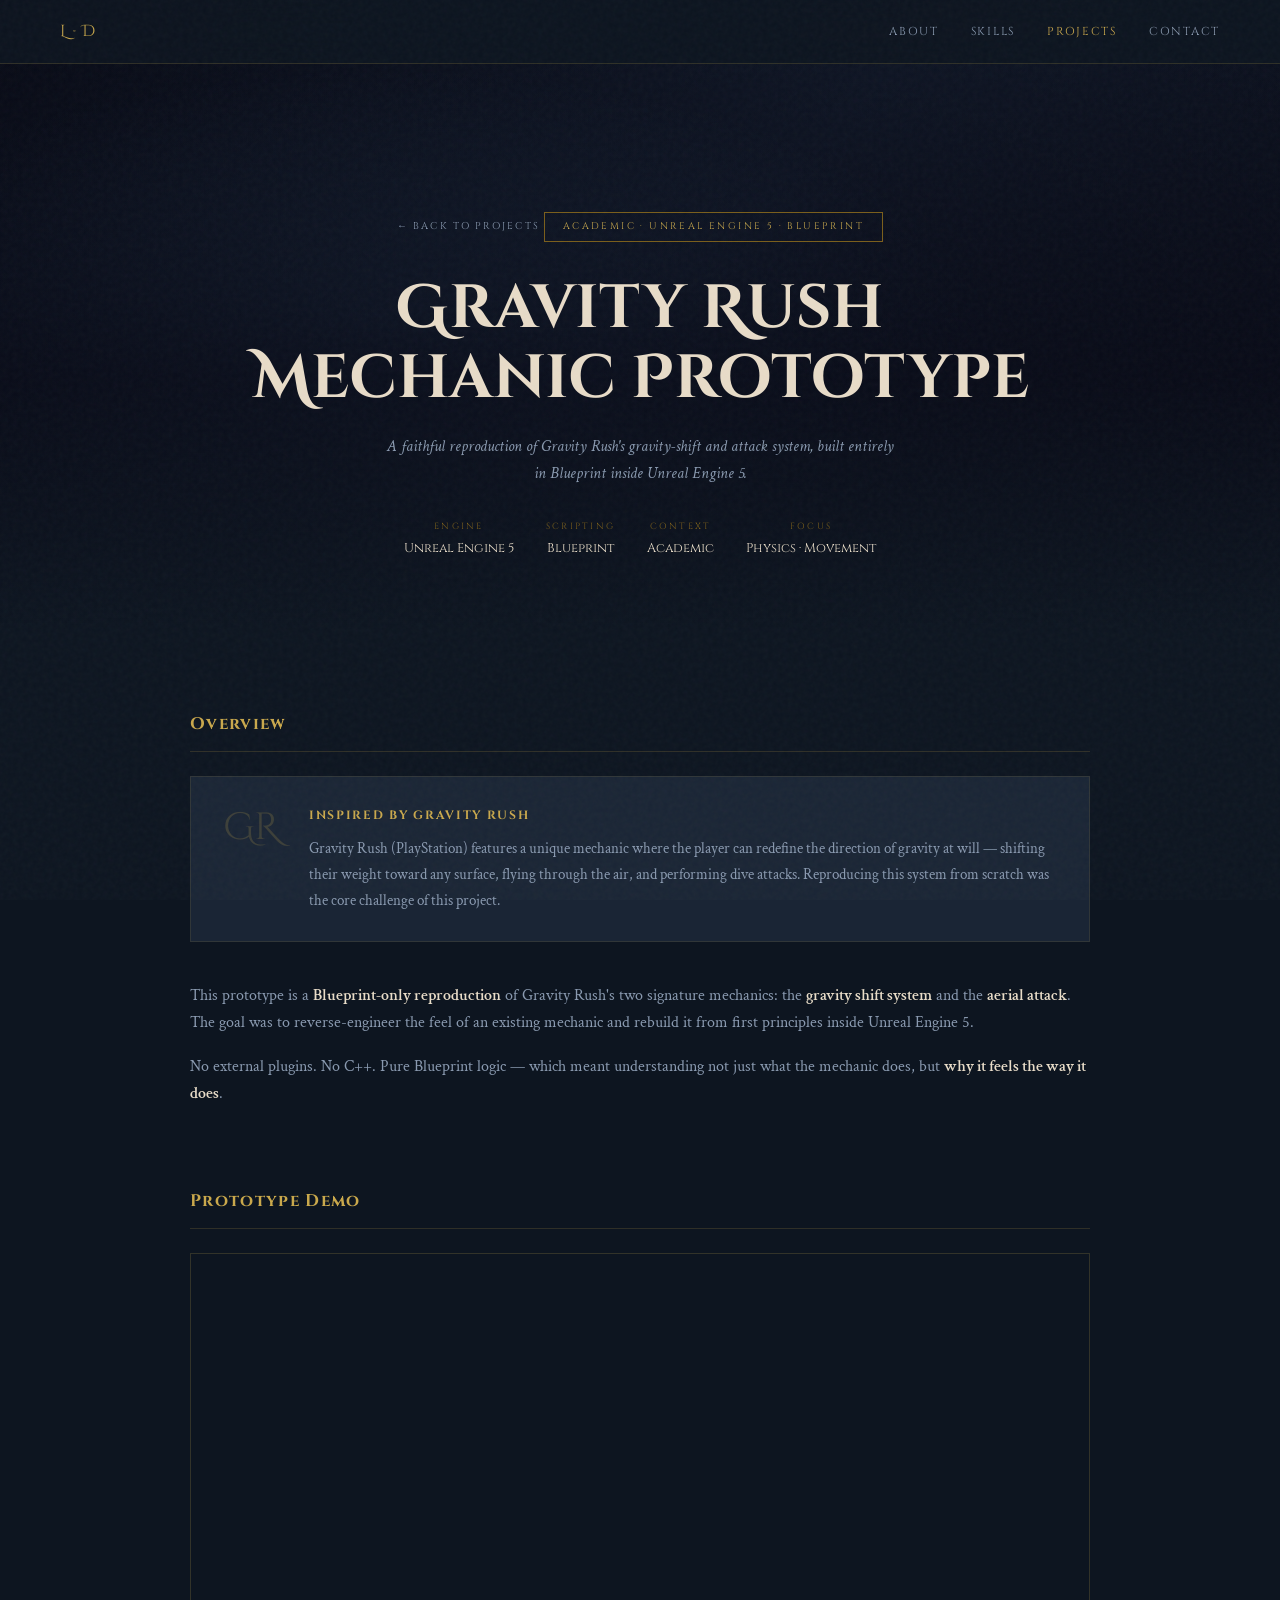
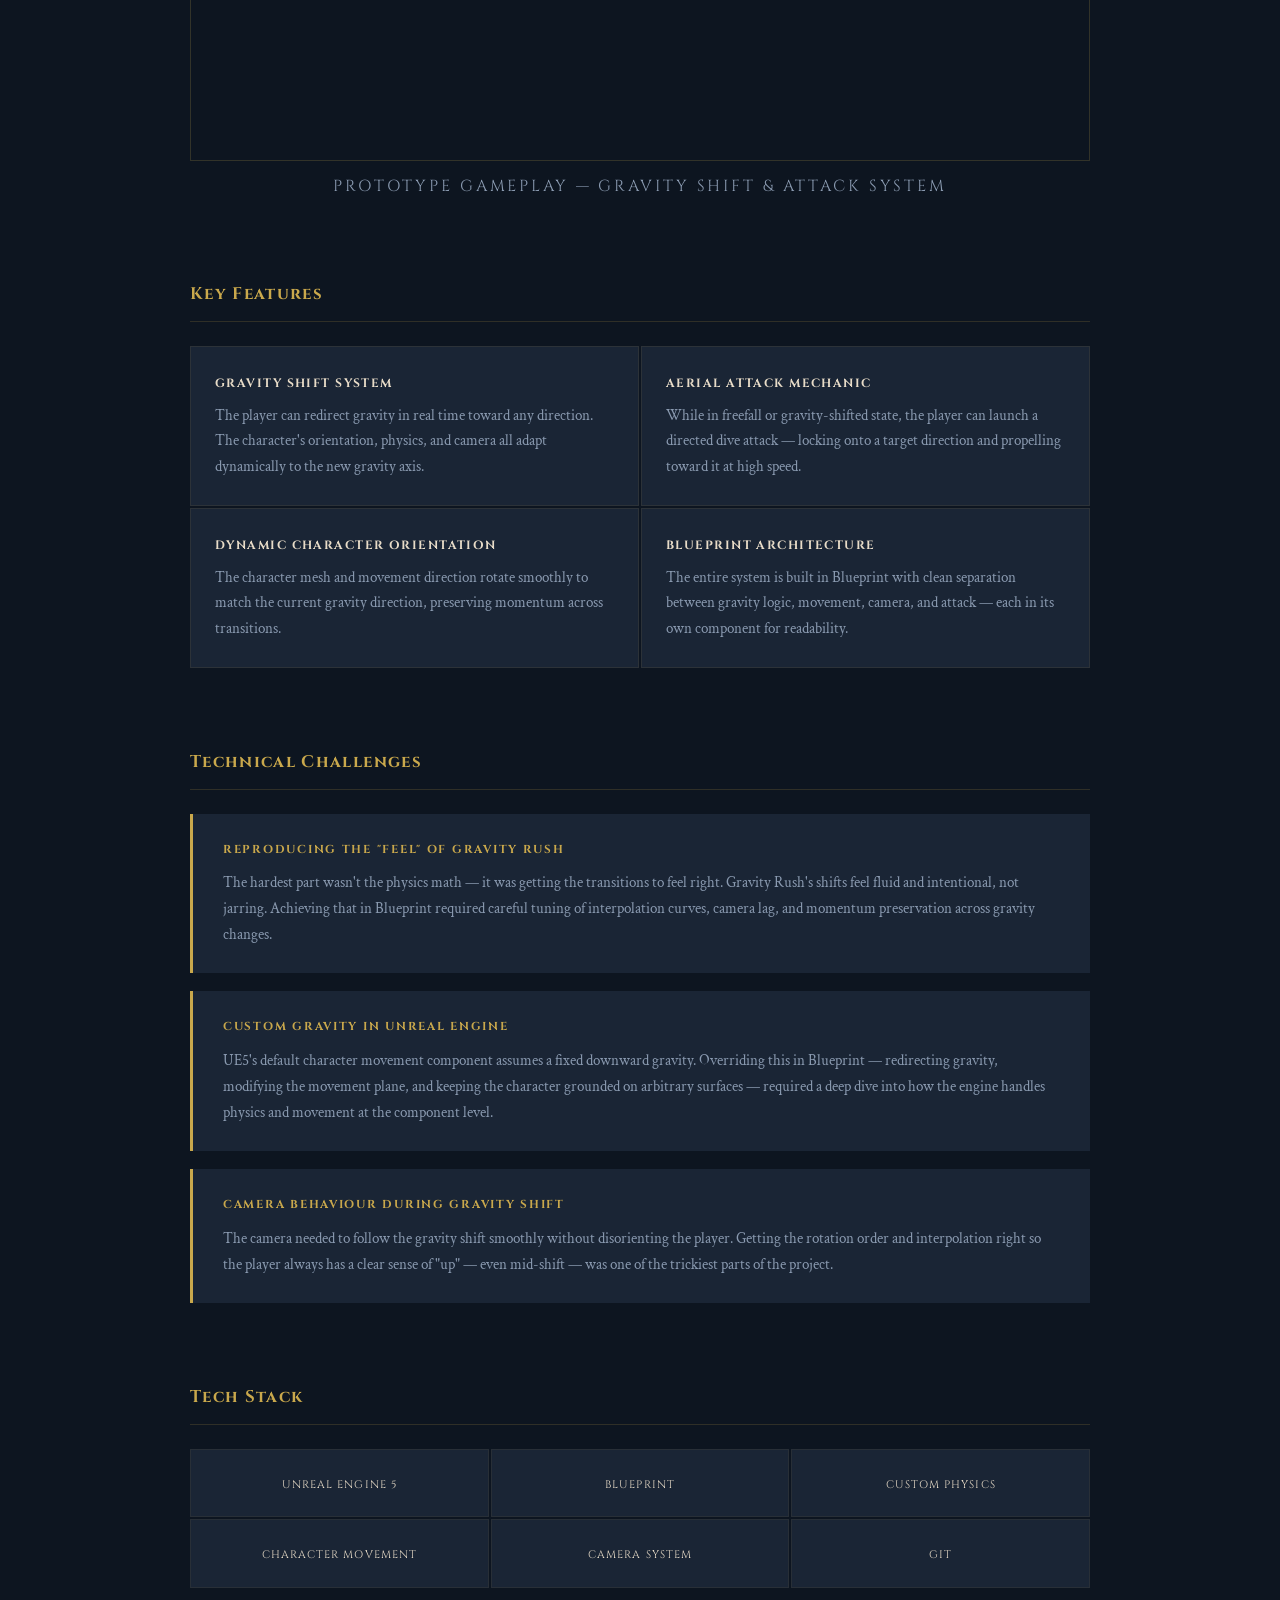
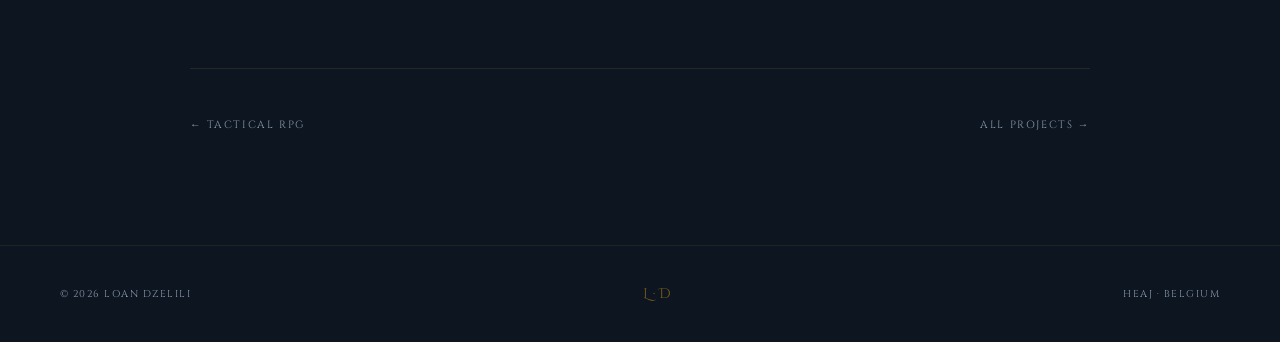
==== gravity-prototype.html @ a7d8d549 "Add files via upload" ====
<!DOCTYPE html>
<html lang="en">
<head>
    <meta charset="UTF-8">
    <meta name="viewport" content="width=device-width, initial-scale=1.0">
    <title>Gravity Prototype | Loan Dzelili</title>
    <link href="https://fonts.googleapis.com/css2?family=Cinzel+Decorative:wght@400;700&family=Cinzel:wght@400;600;700&family=Crimson+Text:ital,wght@0,400;0,600;1,400&display=swap" rel="stylesheet">
    <link rel="stylesheet" href="style.css">
    <style>
        .proj-hero {
            height: 70vh; position: relative;
            display: flex; align-items: flex-end; justify-content: center;
            padding-bottom: 70px; overflow: hidden;
        }
        .proj-hero-bg {
            position: absolute; inset: 0;
            background:
                linear-gradient(180deg, rgba(8,10,20,0.15) 0%, rgba(8,10,22,0.8) 60%, var(--twilight-deep) 100%),
                radial-gradient(ellipse 70% 60% at 30% 50%, rgba(74,127,168,0.18) 0%, transparent 65%),
                linear-gradient(135deg, #080b16 0%, #101828 50%, #080b16 100%);
        }
        .proj-hero-content { position: relative; z-index: 2; text-align: center; max-width: 860px; padding: 0 24px; }
        .back-link { display: inline-flex; align-items: center; gap: 10px; font-family: 'Cinzel', serif; font-size: 0.62rem; letter-spacing: 0.2em; text-transform: uppercase; color: var(--text-muted); text-decoration: none; margin-bottom: 40px; transition: color 0.3s; }
        .back-link:hover { color: var(--gold); }
        .proj-tag { display: inline-block; font-family: 'Cinzel', serif; font-size: 0.6rem; letter-spacing: 0.25em; text-transform: uppercase; color: var(--gold); border: 1px solid var(--gold-dark); padding: 6px 18px; margin-bottom: 24px; }
        .proj-hero-title { font-family: 'Cinzel Decorative', serif; font-size: clamp(1.8rem, 5vw, 3.8rem); color: var(--text-main); margin-bottom: 18px; line-height: 1.15; }
        .proj-hero-sub { font-size: 1rem; color: var(--text-muted); font-style: italic; max-width: 520px; margin: 0 auto; }
        .proj-meta { display: flex; gap: 32px; justify-content: center; flex-wrap: wrap; margin-top: 32px; }
        .proj-meta-item { text-align: center; }
        .proj-meta-label { font-family: 'Cinzel', serif; font-size: 0.56rem; letter-spacing: 0.25em; text-transform: uppercase; color: var(--gold-dark); display: block; }
        .proj-meta-value { font-family: 'Cinzel', serif; font-size: 0.8rem; color: var(--text-main); display: block; margin-top: 4px; }

        .proj-content { max-width: 900px; margin: 0 auto; }
        .proj-section { margin-bottom: 80px; }
        .proj-section h2 { font-family: 'Cinzel', serif; font-size: 1.05rem; color: var(--gold); margin-bottom: 24px; letter-spacing: 0.08em; padding-bottom: 12px; border-bottom: 1px solid rgba(201,168,76,0.18); }
        .proj-section p { color: var(--text-muted); margin-bottom: 16px; font-size: 1rem; }
        .proj-section p strong { color: var(--text-main); font-weight: 600; }

        /* INSPIRATION BLOCK */
        .inspiration-block {
            display: flex; gap: 28px; align-items: flex-start;
            background: var(--twilight-card); border: 1px solid rgba(201,168,76,0.12);
            padding: 28px 30px; margin-bottom: 40px;
        }
        .inspiration-icon {
            font-family: 'Cinzel Decorative', serif; font-size: 2.4rem;
            color: rgba(201,168,76,0.2); min-width: 60px; line-height: 1;
            text-align: center; padding-top: 4px;
        }
        .inspiration-text h3 { font-family: 'Cinzel', serif; font-size: 0.75rem; letter-spacing: 0.14em; text-transform: uppercase; color: var(--gold); margin-bottom: 10px; }
        .inspiration-text p { color: var(--text-muted); font-size: 0.96rem; margin: 0; }

        /* VIDEO */
        .video-wrap { position: relative; padding-bottom: 56.25%; height: 0; border: 1px solid rgba(201,168,76,0.2); overflow: hidden; margin-bottom: 12px; }
        .video-wrap iframe { position: absolute; top: 0; left: 0; width: 100%; height: 100%; border: none; }
        .video-caption { font-family: 'Cinzel', serif; font-size: 0.6rem; letter-spacing: 0.18em; text-transform: uppercase; color: var(--gold-dark); text-align: center; margin-bottom: 48px; }

        .feature-grid { display: grid; grid-template-columns: repeat(2, 1fr); gap: 2px; }
        .feature-card { background: var(--twilight-card); padding: 26px 24px; border: 1px solid rgba(201,168,76,0.1); }
        .feature-card h3 { font-family: 'Cinzel', serif; font-size: 0.75rem; letter-spacing: 0.12em; text-transform: uppercase; color: var(--text-main); margin-bottom: 10px; }
        .feature-card p { color: var(--text-muted); font-size: 0.93rem; margin: 0; }

        .challenge-block { background: var(--twilight-card); border-left: 3px solid var(--gold); padding: 26px 30px; margin-bottom: 18px; }
        .challenge-block h3 { font-family: 'Cinzel', serif; font-size: 0.72rem; letter-spacing: 0.15em; text-transform: uppercase; color: var(--gold); margin-bottom: 10px; }
        .challenge-block p { color: var(--text-muted); font-size: 0.96rem; margin: 0; }

        .tech-grid { display: grid; grid-template-columns: repeat(3, 1fr); gap: 2px; }
        .tech-item { background: var(--twilight-card); padding: 18px 20px; border: 1px solid rgba(201,168,76,0.08); text-align: center; }
        .tech-item span { font-family: 'Cinzel', serif; font-size: 0.68rem; letter-spacing: 0.1em; text-transform: uppercase; color: var(--text-main); }

        .proj-nav { display: flex; justify-content: space-between; align-items: center; border-top: 1px solid rgba(201,168,76,0.12); padding-top: 48px; margin-top: 60px; }
        .proj-nav a { font-family: 'Cinzel', serif; font-size: 0.66rem; letter-spacing: 0.15em; text-transform: uppercase; color: var(--text-muted); text-decoration: none; transition: color 0.3s; }
        .proj-nav a:hover { color: var(--gold); }

        @media(max-width:900px){
            .inspiration-block { flex-direction: column; }
            .feature-grid { grid-template-columns: 1fr; }
            .tech-grid { grid-template-columns: repeat(2,1fr); }
        }
    </style>
</head>
<body>

<header>
    <a href="index.html" class="logo">L · D</a>
    <nav>
        <a href="index.html#about">About</a>
        <a href="index.html#skills">Skills</a>
        <a href="index.html#projects" class="active">Projects</a>
        <a href="index.html#contact">Contact</a>
    </nav>
</header>

<div class="proj-hero">
    <div class="proj-hero-bg"></div>
    <div class="proj-hero-content">
        <a href="index.html#projects" class="back-link">← Back to Projects</a>
        <div class="proj-tag">Academic · Unreal Engine 5 · Blueprint</div>
        <h1 class="proj-hero-title">Gravity Rush<br>Mechanic Prototype</h1>
        <p class="proj-hero-sub">A faithful reproduction of Gravity Rush's gravity-shift and attack system, built entirely in Blueprint inside Unreal Engine 5.</p>
        <div class="proj-meta">
            <div class="proj-meta-item"><span class="proj-meta-label">Engine</span><span class="proj-meta-value">Unreal Engine 5</span></div>
            <div class="proj-meta-item"><span class="proj-meta-label">Scripting</span><span class="proj-meta-value">Blueprint</span></div>
            <div class="proj-meta-item"><span class="proj-meta-label">Context</span><span class="proj-meta-value">Academic</span></div>
            <div class="proj-meta-item"><span class="proj-meta-label">Focus</span><span class="proj-meta-value">Physics · Movement</span></div>
        </div>
    </div>
</div>

<div class="inner" style="padding-top:80px">
    <div class="proj-content">

        <div class="proj-section">
            <h2>Overview</h2>

            <div class="inspiration-block">
                <div class="inspiration-icon">GR</div>
                <div class="inspiration-text">
                    <h3>Inspired by Gravity Rush</h3>
                    <p>Gravity Rush (PlayStation) features a unique mechanic where the player can redefine the direction of gravity at will — shifting their weight toward any surface, flying through the air, and performing dive attacks. Reproducing this system from scratch was the core challenge of this project.</p>
                </div>
            </div>

            <p>This prototype is a <strong>Blueprint-only reproduction</strong> of Gravity Rush's two signature mechanics: the <strong>gravity shift system</strong> and the <strong>aerial attack</strong>. The goal was to reverse-engineer the feel of an existing mechanic and rebuild it from first principles inside Unreal Engine 5.</p>
            <p>No external plugins. No C++. Pure Blueprint logic — which meant understanding not just what the mechanic does, but <strong>why it feels the way it does</strong>.</p>
        </div>

        <!-- VIDEO -->
        <div class="proj-section">
            <h2>Prototype Demo</h2>
            <div class="video-wrap">
                <iframe src="https://www.youtube.com/embed/hjItHSWSMUs" allowfullscreen loading="lazy"></iframe>
            </div>
            <p class="video-caption">Prototype gameplay — gravity shift & attack system</p>
        </div>

        <div class="proj-section">
            <h2>Key Features</h2>
            <div class="feature-grid">
                <div class="feature-card">
                    <h3>Gravity Shift System</h3>
                    <p>The player can redirect gravity in real time toward any direction. The character's orientation, physics, and camera all adapt dynamically to the new gravity axis.</p>
                </div>
                <div class="feature-card">
                    <h3>Aerial Attack Mechanic</h3>
                    <p>While in freefall or gravity-shifted state, the player can launch a directed dive attack — locking onto a target direction and propelling toward it at high speed.</p>
                </div>
                <div class="feature-card">
                    <h3>Dynamic Character Orientation</h3>
                    <p>The character mesh and movement direction rotate smoothly to match the current gravity direction, preserving momentum across transitions.</p>
                </div>
                <div class="feature-card">
                    <h3>Blueprint Architecture</h3>
                    <p>The entire system is built in Blueprint with clean separation between gravity logic, movement, camera, and attack — each in its own component for readability.</p>
                </div>
            </div>
        </div>

        <div class="proj-section">
            <h2>Technical Challenges</h2>
            <div class="challenge-block">
                <h3>Reproducing the "Feel" of Gravity Rush</h3>
                <p>The hardest part wasn't the physics math — it was getting the transitions to feel right. Gravity Rush's shifts feel fluid and intentional, not jarring. Achieving that in Blueprint required careful tuning of interpolation curves, camera lag, and momentum preservation across gravity changes.</p>
            </div>
            <div class="challenge-block">
                <h3>Custom Gravity in Unreal Engine</h3>
                <p>UE5's default character movement component assumes a fixed downward gravity. Overriding this in Blueprint — redirecting gravity, modifying the movement plane, and keeping the character grounded on arbitrary surfaces — required a deep dive into how the engine handles physics and movement at the component level.</p>
            </div>
            <div class="challenge-block">
                <h3>Camera Behaviour During Gravity Shift</h3>
                <p>The camera needed to follow the gravity shift smoothly without disorienting the player. Getting the rotation order and interpolation right so the player always has a clear sense of "up" — even mid-shift — was one of the trickiest parts of the project.</p>
            </div>
        </div>

        <div class="proj-section">
            <h2>Tech Stack</h2>
            <div class="tech-grid">
                <div class="tech-item"><span>Unreal Engine 5</span></div>
                <div class="tech-item"><span>Blueprint</span></div>
                <div class="tech-item"><span>Custom Physics</span></div>
                <div class="tech-item"><span>Character Movement</span></div>
                <div class="tech-item"><span>Camera System</span></div>
                <div class="tech-item"><span>Git</span></div>
            </div>
        </div>

        <div class="proj-nav">
            <a href="tactical-rpg.html">← Tactical RPG</a>
            <a href="index.html#projects">All Projects →</a>
        </div>

    </div>
</div>

<footer>
    <p>© 2026 Loan Dzelili</p>
    <span class="footer-logo">L · D</span>
    <p>HEAJ · Belgium</p>
</footer>
</body>
</html>
---- style.css ----
*, *::before, *::after { margin: 0; padding: 0; box-sizing: border-box; }
:root {
    --gold: #c9a84c;
    --gold-light: #e8d08a;
    --gold-dark: #7a5e1a;
    --twilight-deep: #0d1520;
    --twilight-mid: #162030;
    --twilight-surface: #1c2a3a;
    --twilight-card: #1a2535;
    --text-main: #e8dcc8;
    --text-muted: #8a9ab0;
    --accent-blue: #4a7fa8;
}
html { scroll-behavior: smooth; }
body {
    font-family: 'Crimson Text', Georgia, serif;
    background: var(--twilight-deep);
    color: var(--text-main);
    font-size: 18px;
    line-height: 1.7;
    overflow-x: hidden;
}
body::before {
    content: '';
    position: fixed;
    inset: 0;
    background-image: url("data:image/svg+xml,%3Csvg viewBox='0 0 200 200' xmlns='http://www.w3.org/2000/svg'%3E%3Cfilter id='n'%3E%3CfeTurbulence type='fractalNoise' baseFrequency='0.9' numOctaves='4'/%3E%3C/filter%3E%3Crect width='100%25' height='100%25' filter='url(%23n)' opacity='0.035'/%3E%3C/svg%3E");
    pointer-events: none;
    z-index: 9999;
}
/* HEADER */
header {
    position: fixed; top: 0; width: 100%;
    display: flex; justify-content: space-between; align-items: center;
    padding: 18px 60px;
    background: rgba(13,21,32,0.93);
    backdrop-filter: blur(12px);
    border-bottom: 1px solid rgba(201,168,76,0.18);
    z-index: 100;
}
.logo {
    font-family: 'Cinzel Decorative', serif;
    font-size: 1rem; color: var(--gold); letter-spacing: 0.08em;
    text-decoration: none;
}
nav { display: flex; gap: 32px; align-items: center; }
nav a {
    font-family: 'Cinzel', serif; font-size: 0.72rem;
    letter-spacing: 0.15em; text-transform: uppercase;
    color: var(--text-muted); text-decoration: none; transition: color 0.3s;
    position: relative;
}
nav a::after {
    content: ''; position: absolute; bottom: -4px; left: 0;
    width: 0; height: 1px; background: var(--gold); transition: width 0.3s;
}
nav a:hover { color: var(--gold); }
nav a:hover::after { width: 100%; }
nav a.active { color: var(--gold); }
/* SECTION BASICS */
.section-label {
    font-family: 'Cinzel', serif; font-size: 0.62rem;
    letter-spacing: 0.4em; text-transform: uppercase; color: var(--gold);
    margin-bottom: 14px; display: flex; align-items: center; gap: 14px;
}
.section-label::after {
    content: ''; flex: 1; max-width: 50px; height: 1px; background: var(--gold-dark);
}
.section-title {
    font-family: 'Cinzel', serif;
    font-size: clamp(1.6rem, 3.5vw, 2.6rem);
    color: var(--text-main); margin-bottom: 56px; font-weight: 600;
}
/* ORNAMENT */
.ornament { color: var(--gold-dark); opacity: 0.5; letter-spacing: 0.6em; }
/* FULL BG SECTION */
.bg-mid { background: var(--twilight-mid); width: 100%; }
.inner { max-width: 1200px; margin: 0 auto; padding: 110px 60px; }
/* FOOTER */
footer {
    border-top: 1px solid rgba(201,168,76,0.1);
    padding: 36px 60px;
    display: flex; justify-content: space-between; align-items: center;
}
footer p {
    font-family: 'Cinzel', serif; font-size: 0.62rem;
    letter-spacing: 0.15em; text-transform: uppercase; color: var(--text-muted);
}
footer .footer-logo { font-family: 'Cinzel Decorative', serif; font-size: 0.9rem; color: var(--gold-dark); }
/* BUTTONS */
.btn-gold {
    display: inline-flex; align-items: center; gap: 10px;
    padding: 13px 36px;
    border: 1px solid var(--gold); color: var(--gold);
    font-family: 'Cinzel', serif; font-size: 0.7rem; letter-spacing: 0.2em;
    text-transform: uppercase; text-decoration: none; transition: all 0.35s;
    position: relative; overflow: hidden;
}
.btn-gold::before {
    content: ''; position: absolute; inset: 0;
    background: var(--gold); transform: translateX(-100%); transition: transform 0.35s; z-index: 0;
}
.btn-gold span { position: relative; z-index: 1; }
.btn-gold:hover { color: var(--twilight-deep); }
.btn-gold:hover::before { transform: translateX(0); }
.btn-outline {
    display: inline-flex; align-items: center; gap: 10px;
    padding: 12px 32px;
    border: 1px solid rgba(201,168,76,0.3); color: var(--text-muted);
    font-family: 'Cinzel', serif; font-size: 0.68rem; letter-spacing: 0.15em;
    text-transform: uppercase; text-decoration: none; transition: all 0.3s;
}
.btn-outline:hover { border-color: var(--gold); color: var(--gold); }
/* TECH TAG */
.tech-tag {
    font-family: 'Cinzel', serif; font-size: 0.6rem; letter-spacing: 0.1em;
    padding: 5px 12px;
    background: rgba(201,168,76,0.07); border: 1px solid rgba(201,168,76,0.22);
    color: var(--gold);
}
/* ANIMATIONS */
@keyframes fadeUp {
    from { opacity: 0; transform: translateY(20px); }
    to { opacity: 1; transform: translateY(0); }
}
@keyframes fadeIn { from { opacity: 0; } to { opacity: 1; } }
/* RESPONSIVE */
@media (max-width: 900px) {
    header { padding: 16px 22px; }
    nav { gap: 18px; }
    .inner { padding: 80px 24px; }
    footer { flex-direction: column; gap: 14px; text-align: center; padding: 28px 22px; }
}
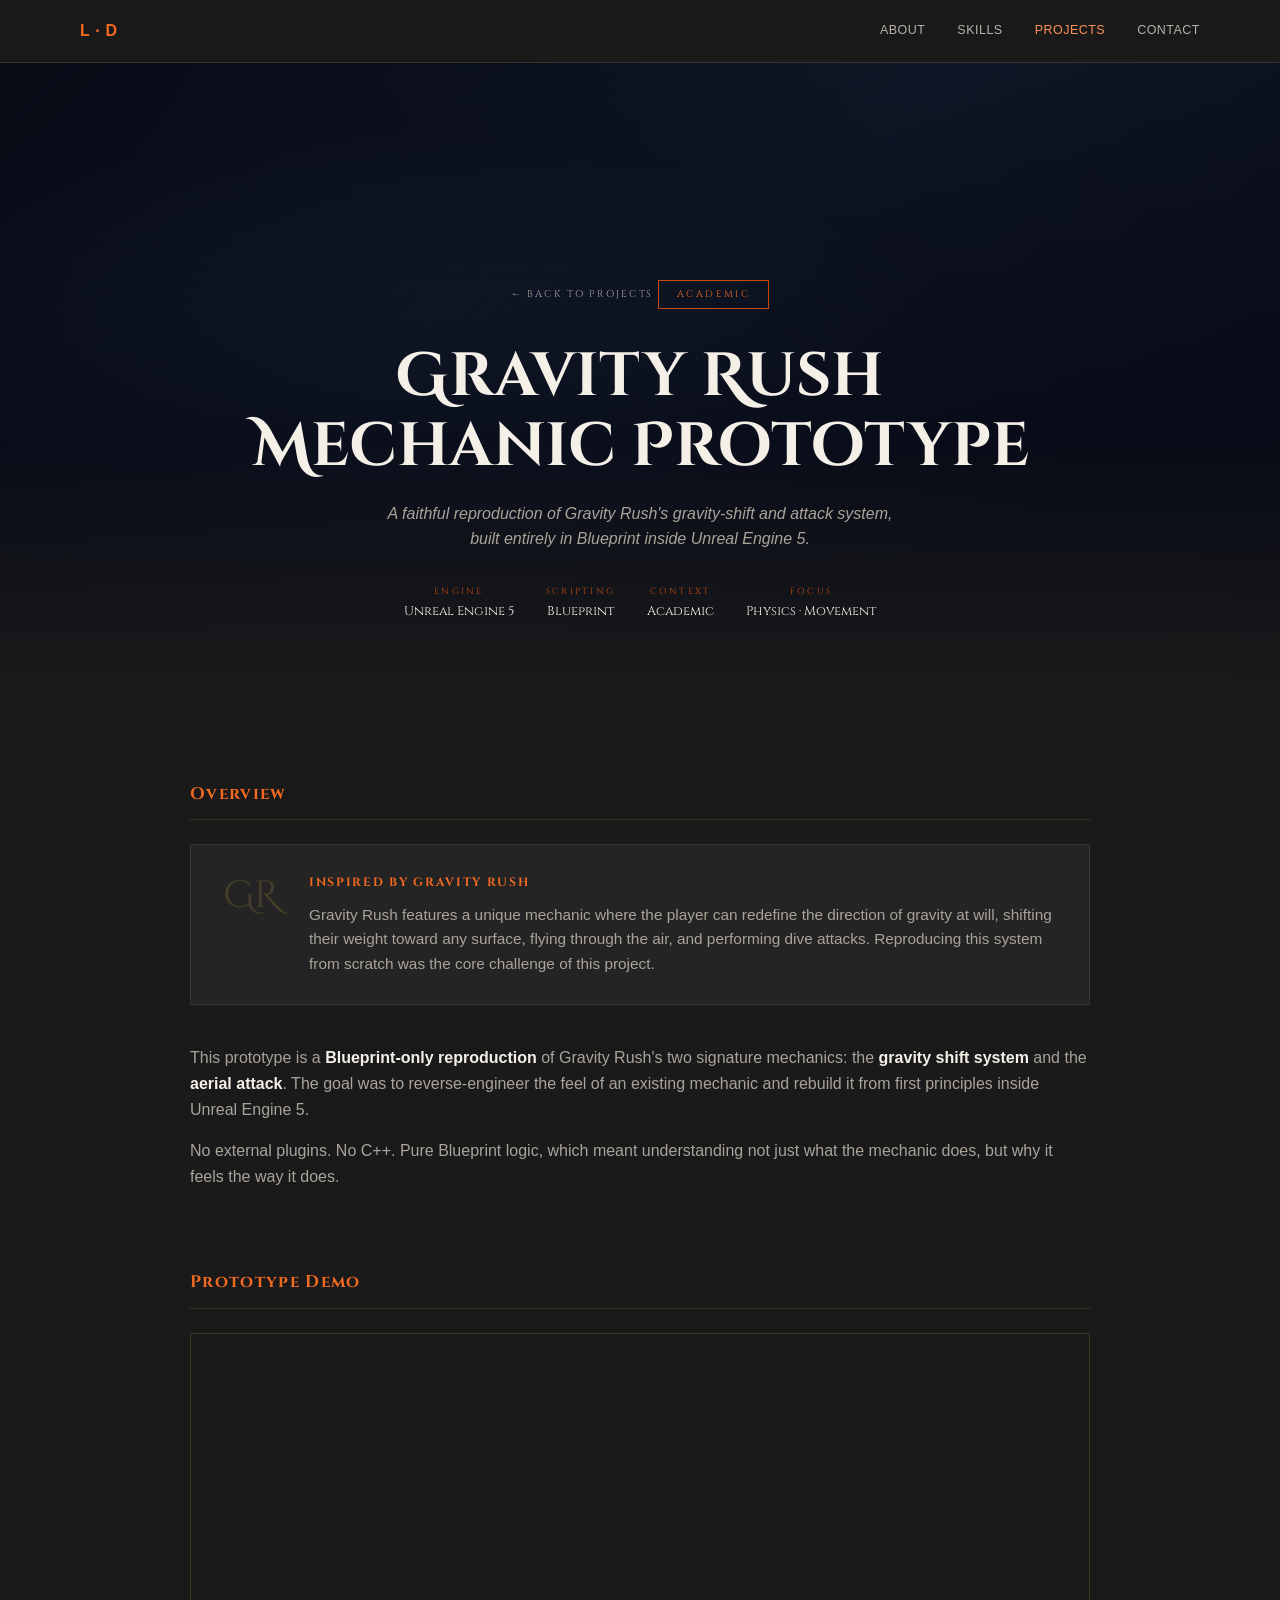
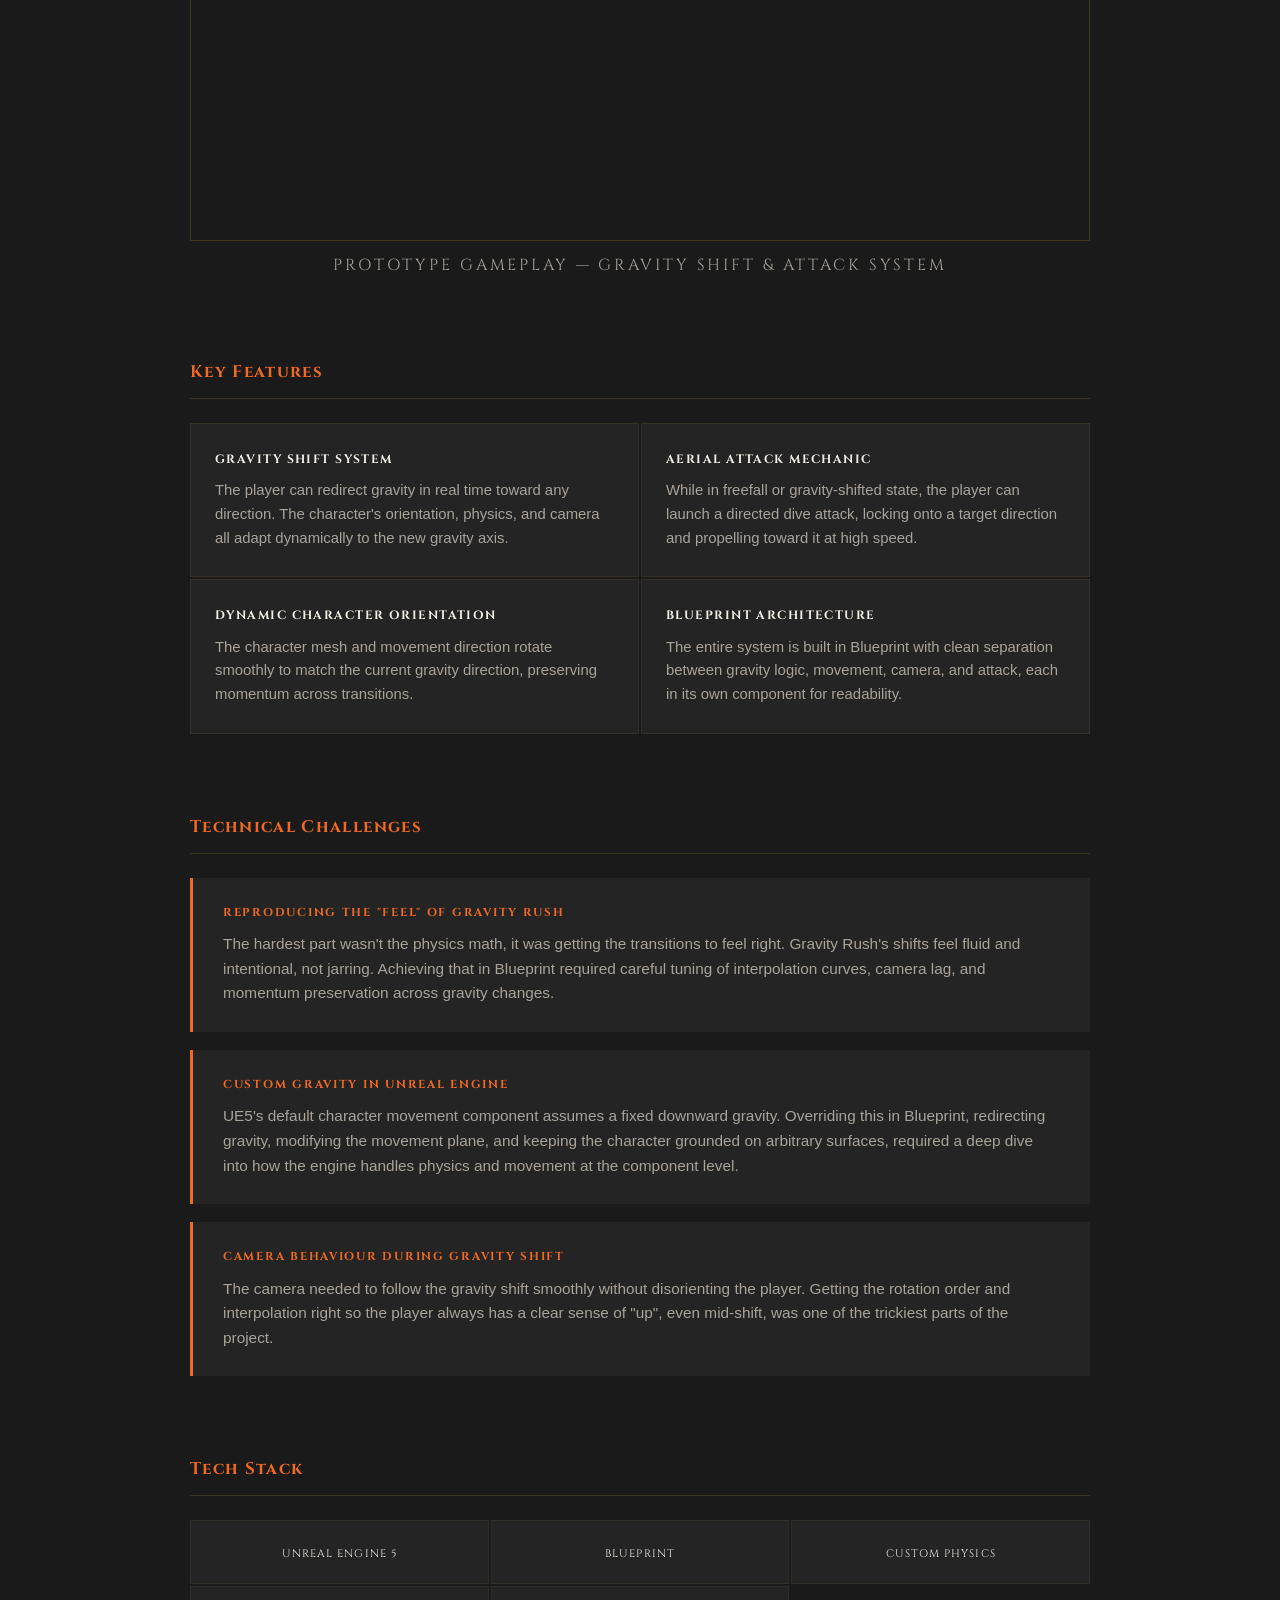
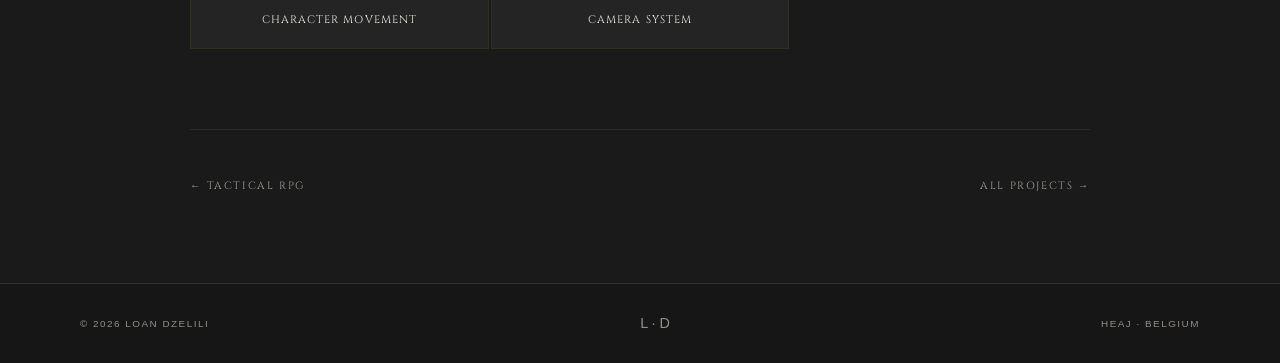
==== commit 9ac22fec: "Add files via upload" ====
--- a/gravity-prototype.html
+++ b/gravity-prototype.html
@@ -95,7 +95,7 @@
     <div class="proj-hero-bg"></div>
     <div class="proj-hero-content">
         <a href="index.html#projects" class="back-link">← Back to Projects</a>
-        <div class="proj-tag">Academic · Unreal Engine 5 · Blueprint</div>
+        <div class="proj-tag">Academic</div>
         <h1 class="proj-hero-title">Gravity Rush<br>Mechanic Prototype</h1>
         <p class="proj-hero-sub">A faithful reproduction of Gravity Rush's gravity-shift and attack system, built entirely in Blueprint inside Unreal Engine 5.</p>
         <div class="proj-meta">
@@ -117,12 +117,12 @@
                 <div class="inspiration-icon">GR</div>
                 <div class="inspiration-text">
                     <h3>Inspired by Gravity Rush</h3>
-                    <p>Gravity Rush (PlayStation) features a unique mechanic where the player can redefine the direction of gravity at will — shifting their weight toward any surface, flying through the air, and performing dive attacks. Reproducing this system from scratch was the core challenge of this project.</p>
+                    <p>Gravity Rush features a unique mechanic where the player can redefine the direction of gravity at will, shifting their weight toward any surface, flying through the air, and performing dive attacks. Reproducing this system from scratch was the core challenge of this project.</p>
                 </div>
             </div>
 
             <p>This prototype is a <strong>Blueprint-only reproduction</strong> of Gravity Rush's two signature mechanics: the <strong>gravity shift system</strong> and the <strong>aerial attack</strong>. The goal was to reverse-engineer the feel of an existing mechanic and rebuild it from first principles inside Unreal Engine 5.</p>
-            <p>No external plugins. No C++. Pure Blueprint logic — which meant understanding not just what the mechanic does, but <strong>why it feels the way it does</strong>.</p>
+            <p>No external plugins. No C++. Pure Blueprint logic, which meant understanding not just what the mechanic does, but why it feels the way it does.</p>
         </div>
 
         <!-- VIDEO -->
@@ -143,7 +143,7 @@
                 </div>
                 <div class="feature-card">
                     <h3>Aerial Attack Mechanic</h3>
-                    <p>While in freefall or gravity-shifted state, the player can launch a directed dive attack — locking onto a target direction and propelling toward it at high speed.</p>
+                    <p>While in freefall or gravity-shifted state, the player can launch a directed dive attack, locking onto a target direction and propelling toward it at high speed.</p>
                 </div>
                 <div class="feature-card">
                     <h3>Dynamic Character Orientation</h3>
@@ -151,7 +151,7 @@
                 </div>
                 <div class="feature-card">
                     <h3>Blueprint Architecture</h3>
-                    <p>The entire system is built in Blueprint with clean separation between gravity logic, movement, camera, and attack — each in its own component for readability.</p>
+                    <p>The entire system is built in Blueprint with clean separation between gravity logic, movement, camera, and attack, each in its own component for readability.</p>
                 </div>
             </div>
         </div>
@@ -160,15 +160,15 @@
             <h2>Technical Challenges</h2>
             <div class="challenge-block">
                 <h3>Reproducing the "Feel" of Gravity Rush</h3>
-                <p>The hardest part wasn't the physics math — it was getting the transitions to feel right. Gravity Rush's shifts feel fluid and intentional, not jarring. Achieving that in Blueprint required careful tuning of interpolation curves, camera lag, and momentum preservation across gravity changes.</p>
+                <p>The hardest part wasn't the physics math, it was getting the transitions to feel right. Gravity Rush's shifts feel fluid and intentional, not jarring. Achieving that in Blueprint required careful tuning of interpolation curves, camera lag, and momentum preservation across gravity changes.</p>
             </div>
             <div class="challenge-block">
                 <h3>Custom Gravity in Unreal Engine</h3>
-                <p>UE5's default character movement component assumes a fixed downward gravity. Overriding this in Blueprint — redirecting gravity, modifying the movement plane, and keeping the character grounded on arbitrary surfaces — required a deep dive into how the engine handles physics and movement at the component level.</p>
+                <p>UE5's default character movement component assumes a fixed downward gravity. Overriding this in Blueprint, redirecting gravity, modifying the movement plane, and keeping the character grounded on arbitrary surfaces, required a deep dive into how the engine handles physics and movement at the component level.</p>
             </div>
             <div class="challenge-block">
                 <h3>Camera Behaviour During Gravity Shift</h3>
-                <p>The camera needed to follow the gravity shift smoothly without disorienting the player. Getting the rotation order and interpolation right so the player always has a clear sense of "up" — even mid-shift — was one of the trickiest parts of the project.</p>
+                <p>The camera needed to follow the gravity shift smoothly without disorienting the player. Getting the rotation order and interpolation right so the player always has a clear sense of "up", even mid-shift, was one of the trickiest parts of the project.</p>
             </div>
         </div>
 
@@ -180,7 +180,6 @@
                 <div class="tech-item"><span>Custom Physics</span></div>
                 <div class="tech-item"><span>Character Movement</span></div>
                 <div class="tech-item"><span>Camera System</span></div>
-                <div class="tech-item"><span>Git</span></div>
             </div>
         </div>
 
--- a/style.css
+++ b/style.css
@@ -7,7 +7,7 @@
     --twilight-mid: #162030;
     --twilight-surface: #1c2a3a;
     --twilight-card: #1a2535;
-    --text-main: #e8dcc8;
+    --text-main: #22211f;
     --text-muted: #8a9ab0;
     --accent-blue: #4a7fa8;
 }
@@ -131,3 +131,148 @@
     .inner { padding: 80px 24px; }
     footer { flex-direction: column; gap: 14px; text-align: center; padding: 28px 22px; }
 }
+
+/* === Adventure-fantasy art direction refresh === */
+:root {
+    --gold: #c9a75b;
+    --gold-light: #ead9a7;
+    --gold-dark: #8f7136;
+    --twilight-deep: #10271f;
+    --twilight-mid: #17372b;
+    --twilight-surface: #244a39;
+    --twilight-card: #f1e6c8;
+    --text-main: #f7efd9;
+    --text-muted: #c8bea2;
+    --accent-blue: #5fa89a;
+    --parchment: #efe2bf;
+    --parchment-light: #f8f1dc;
+    --ink: #26382d;
+    --moss: #607d50;
+}
+body {
+    background: #10271f;
+    background-image: radial-gradient(circle at 18% 8%, rgba(95,168,154,.08), transparent 25%), linear-gradient(180deg,#10271f,#17372b);
+}
+body::after {
+    content:""; position:fixed; inset:0; pointer-events:none; z-index:9998; opacity:.18;
+    background-image: radial-gradient(circle, rgba(234,217,167,.45) 0 1px, transparent 1.5px);
+    background-size: 74px 74px;
+    mask-image: linear-gradient(to bottom,transparent,black 25%,black 75%,transparent);
+}
+header { background:rgba(16,39,31,.91); border-bottom-color:rgba(201,167,91,.28); box-shadow:0 8px 30px rgba(5,18,13,.14); }
+.logo { color:var(--gold-light); }
+.bg-mid { background:#17372b; }
+.section-label { color:var(--gold-light); }
+.section-title { color:#f7efd9; text-shadow:0 2px 18px rgba(0,0,0,.12); }
+.btn-gold { border-color:#d5b96d; color:#f4e6ba; border-radius:4px; box-shadow:inset 0 0 0 1px rgba(255,255,255,.04); }
+.btn-gold::before { background:#c9a75b; }
+.btn-gold:hover { color:#173024; box-shadow:0 0 24px rgba(201,167,91,.2); }
+.btn-outline { border-color:rgba(234,217,167,.42); color:#e5dbc1; border-radius:4px; }
+.tech-tag,.skill-tag { border-radius:999px; }
+footer { background:#0d211a; }
+
+/* Hero: forest, old-map glow and subtle magical light */
+.hero-mesh {
+    background:
+      radial-gradient(circle at 72% 32%, rgba(201,167,91,.18), transparent 19%),
+      radial-gradient(ellipse 55% 55% at 12% 65%, rgba(73,116,75,.48), transparent 64%),
+      radial-gradient(ellipse 50% 45% at 86% 75%, rgba(95,168,154,.14), transparent 62%),
+      linear-gradient(145deg,#0b2119 0%,#17382b 48%,#10271f 100%) !important;
+}
+.hero-name span,.hero-eyebrow { color:#d7bb70 !important; }
+.hero-name { text-shadow:0 3px 24px rgba(0,0,0,.24); }
+.hero-divider { background:linear-gradient(90deg,transparent,#d7bb70,transparent) !important; }
+.particle { background:#ead98c !important; box-shadow:0 0 7px rgba(234,217,140,.65); }
+
+/* Parchment-like cards */
+.project-row,.skill-block,.stat,.contact-link {
+    border-color:rgba(201,167,91,.28) !important;
+    box-shadow:0 12px 30px rgba(5,20,14,.12);
+}
+.project-row,.skill-block { border-radius:7px; overflow:hidden; }
+.project-row:hover,.skill-block:hover { border-color:rgba(218,188,111,.65) !important; transform:translateY(-2px); box-shadow:0 16px 34px rgba(5,20,14,.2); }
+.project-row,.skill-block { transition:border-color .3s,background .3s,transform .3s,box-shadow .3s !important; }
+.about-frame { background:#214534 !important; border-color:rgba(218,188,111,.42) !important; box-shadow:0 18px 50px rgba(4,17,12,.2); }
+.corner { border-color:#d7bb70 !important; }
+
+/* Warm paper surfaces on project detail content where cards use the shared card token */
+.project-thumb { background:#214534 !important; }
+
+/* Botanical/map-like ornaments without external assets */
+.section-label::before { content:'✦'; color:#c9a75b; font-size:.72rem; letter-spacing:0; }
+.ornament { color:#c9a75b; }
+
+@media (prefers-reduced-motion: reduce) {
+  *,*::before,*::after { animation-duration:.01ms !important; animation-iteration-count:1 !important; transition-duration:.01ms !important; scroll-behavior:auto !important; }
+}
+
+/* === 2026 minimal orange / white redesign === */
+:root{
+  --gold:#f26a21;--gold-light:#ff8a45;--gold-dark:#c84b0d;
+  --twilight-deep:#ffffff;--twilight-mid:#f7f7f5;--twilight-surface:#f1f1ee;--twilight-card:#ffffff;
+  --text-main:#171717;--text-muted:#6f6f6f;--accent-blue:#f26a21;
+  --parchment:#fff;--parchment-light:#fff;--ink:#171717;--moss:#f26a21;
+}
+html{background:#fff} body{background:#fff!important;background-image:none!important;color:#171717;font-family:Arial,Helvetica,sans-serif;font-size:16px;line-height:1.6}body::before,body::after{display:none!important}
+header{position:sticky!important;top:0;padding:18px max(24px,calc((100vw - 1120px)/2))!important;background:rgba(255,255,255,.94)!important;border-bottom:1px solid #e8e8e8!important;box-shadow:none!important;backdrop-filter:blur(12px)}
+.logo{font-family:Arial,Helvetica,sans-serif!important;font-weight:800!important;color:#f26a21!important}.logo,nav a{letter-spacing:.04em!important}nav a{font-family:Arial,Helvetica,sans-serif!important;font-size:.78rem!important;color:#555!important}nav a:hover,nav a.active{color:#f26a21!important}nav a::after{background:#f26a21!important}
+.inner{max-width:1120px!important;padding:88px 24px!important}.bg-mid{background:#f7f7f5!important}
+.section-label{font-family:Arial,Helvetica,sans-serif!important;color:#f26a21!important;letter-spacing:.12em!important;font-weight:700!important}.section-label::before,.section-label::after{display:none!important}.section-title{font-family:Arial,Helvetica,sans-serif!important;color:#171717!important;text-shadow:none!important;font-size:clamp(2rem,4vw,3.5rem)!important;letter-spacing:-.045em!important;margin-bottom:40px!important;font-weight:800!important}
+.btn-gold,.btn-outline{font-family:Arial,Helvetica,sans-serif!important;border-radius:999px!important;letter-spacing:.03em!important;font-weight:700!important;padding:12px 22px!important}.btn-gold{background:#f26a21!important;border:1px solid #f26a21!important;color:#fff!important;box-shadow:none!important}.btn-gold::before{display:none!important}.btn-gold:hover{background:#d95516!important;color:#fff!important;transform:translateY(-1px)}.btn-outline{border:1px solid #d8d8d8!important;color:#333!important;background:#fff!important}.btn-outline:hover{border-color:#f26a21!important;color:#f26a21!important}
+.tech-tag,.skill-tag{font-family:Arial,Helvetica,sans-serif!important;background:#fff4ed!important;border:0!important;color:#c84b0d!important;border-radius:999px!important;font-weight:600!important}
+footer{background:#fff!important;border-top:1px solid #e8e8e8!important;padding:28px max(24px,calc((100vw - 1120px)/2))!important}footer p,footer .footer-logo{font-family:Arial,Helvetica,sans-serif!important;color:#777!important}
+@media(max-width:700px){nav{gap:12px!important}nav a{font-size:.68rem!important}.inner{padding:64px 20px!important}}
+
+/* === Soft grey background refinement === */
+:root{--twilight-deep:#edf0f3;--twilight-mid:#e3e7eb;--twilight-surface:#dce1e6}
+html{background:#edf0f3!important}
+body{background:linear-gradient(135deg,#f1f3f5 0%,#edf0f3 48%,#e7ebef 100%)!important}
+.bg-mid{background:#e3e7eb!important}
+header{background:rgba(237,240,243,.94)!important;border-bottom-color:#d4d9de!important}
+footer{background:#e3e7eb!important;border-top-color:#d4d9de!important}
+
+/* === Uniform dark background === */
+html, body, main, section, .bg-mid, footer {
+    background: #1A1A1A !important;
+}
+header {
+    background: rgba(26,26,26,.94) !important;
+    border-bottom-color: #333 !important;
+}
+
+/* === Dark palette harmony === */
+:root {
+    --twilight-deep: #1A1A1A;
+    --twilight-mid: #222222;
+    --twilight-surface: #2B2B2B;
+    --twilight-card: #242424;
+    --text-main: #F4F0E8;
+    --text-muted: #A9A39A;
+    --gold: #F26A21;
+    --gold-light: #FF9256;
+    --gold-dark: #C84B0D;
+}
+body { color: #F4F0E8 !important; }
+.bg-mid { background: #222222 !important; }
+header { background: rgba(26,26,26,.94) !important; }
+.section-title, .project-row-title, .skill-block h3,
+.about-text p strong { color: #F4F0E8 !important; }
+.about-text p, .project-row-desc, .contact-center p { color: #B8B2A9 !important; }
+nav a { color: #B8B2A9 !important; }
+nav a:hover, nav a.active { color: #FF9256 !important; }
+.stat, .skill-block, .project-row, .contact-link {
+    background: #242424 !important;
+    border-color: #3A3A3A !important;
+}
+.stat:hover, .skill-block:hover, .project-row:hover, .contact-link:hover {
+    border-color: #F26A21 !important;
+}
+.project-thumb { background: #2B2B2B !important; }
+.btn-outline, .contact-link {
+    background: transparent !important;
+    border-color: #4A4A4A !important;
+    color: #E4DED3 !important;
+}
+.btn-outline:hover, .contact-link:hover { color: #FF9256 !important; }
+footer { background: #161616 !important; border-top-color: #333 !important; }
+footer p, footer .footer-logo { color: #958F87 !important; }
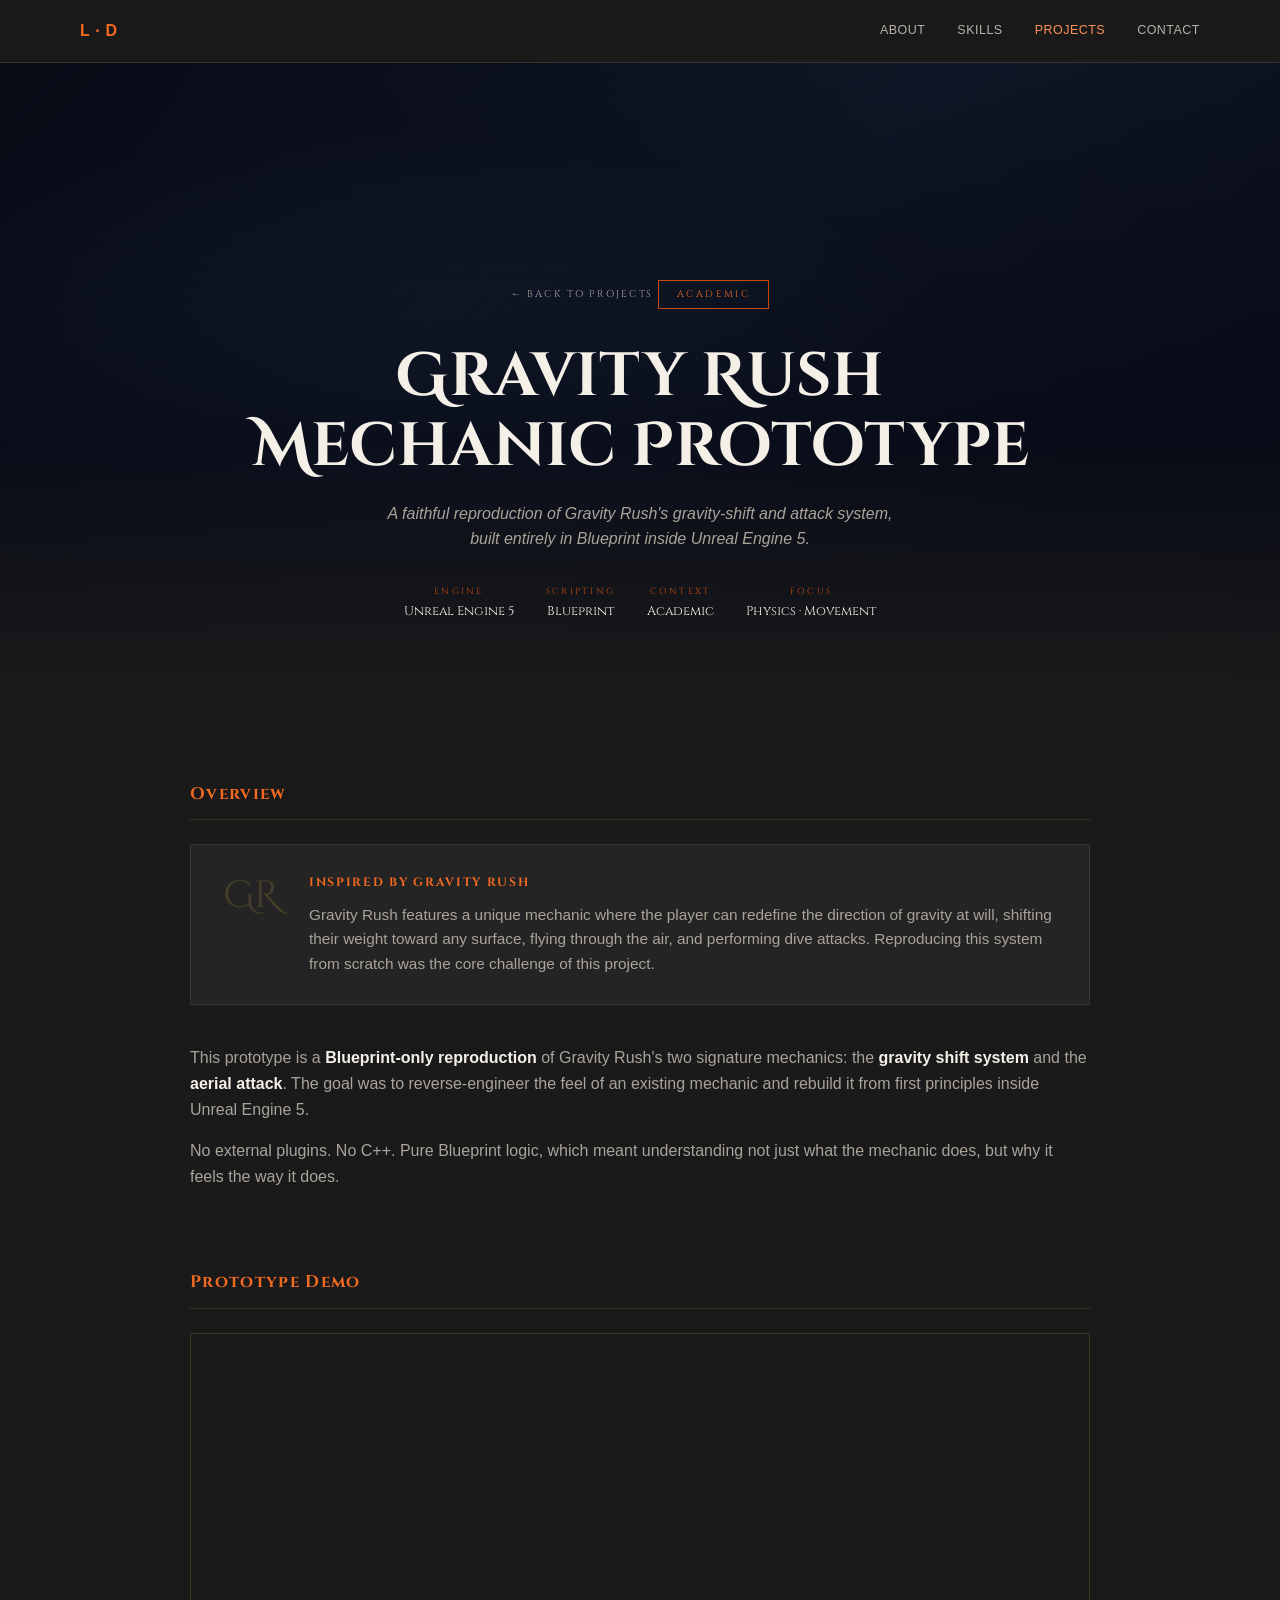
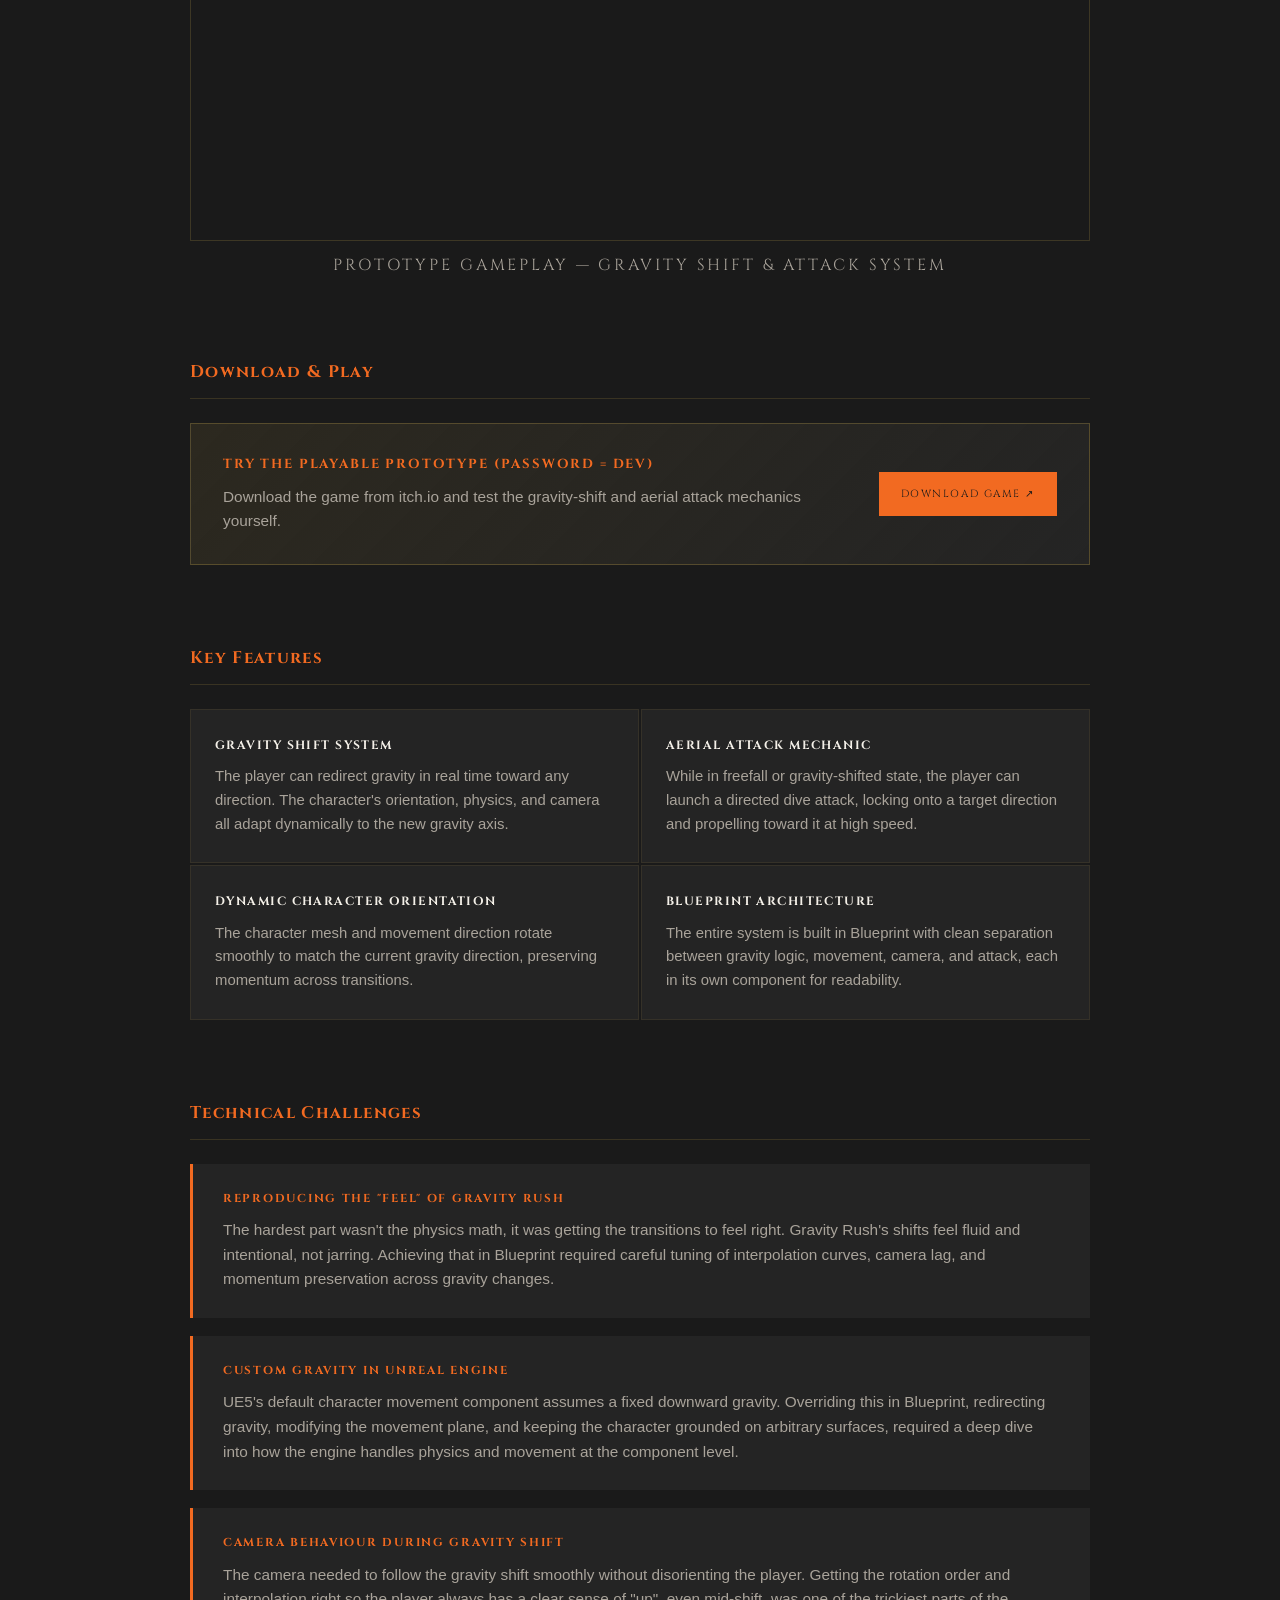
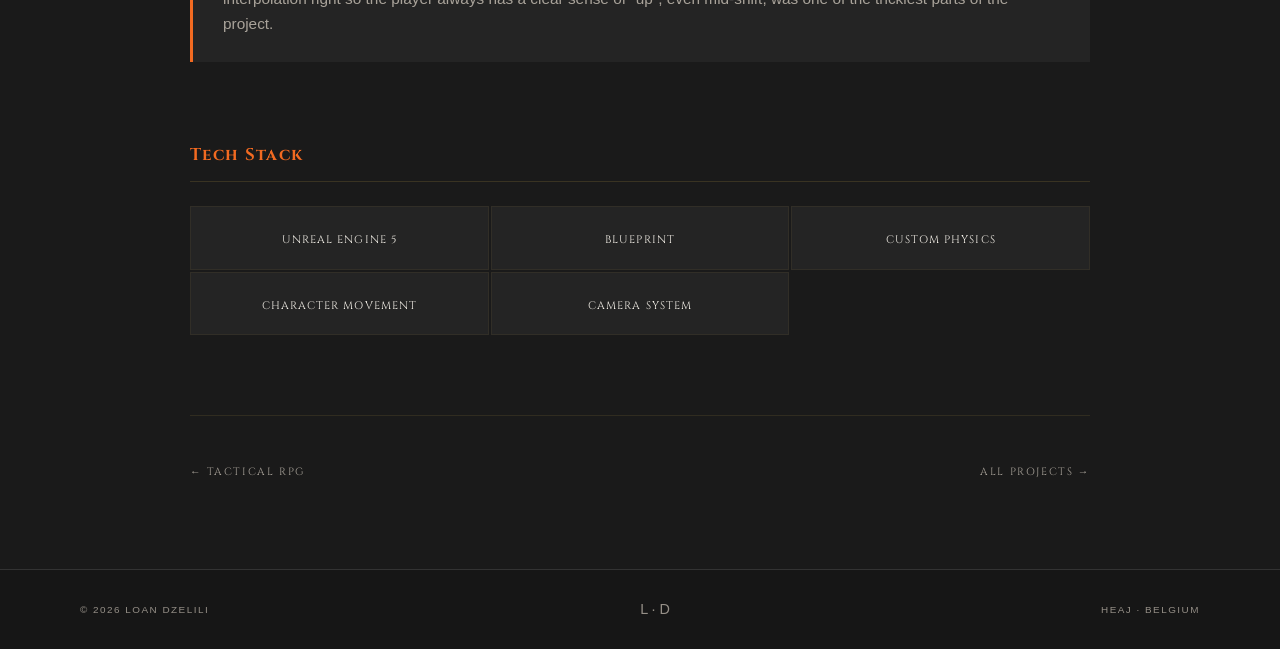
==== commit 8e1c5731: "Add files via upload" ====
--- a/gravity-prototype.html
+++ b/gravity-prototype.html
@@ -55,6 +55,13 @@
         .video-wrap iframe { position: absolute; top: 0; left: 0; width: 100%; height: 100%; border: none; }
         .video-caption { font-family: 'Cinzel', serif; font-size: 0.6rem; letter-spacing: 0.18em; text-transform: uppercase; color: var(--gold-dark); text-align: center; margin-bottom: 48px; }
 
+        /* PLAYABLE BUILD */
+        .download-block { display: flex; align-items: center; justify-content: space-between; gap: 28px; background: linear-gradient(135deg, rgba(201,168,76,0.1), var(--twilight-card)); border: 1px solid rgba(201,168,76,0.28); padding: 30px 32px; }
+        .download-copy h3 { font-family: 'Cinzel', serif; font-size: 0.82rem; letter-spacing: 0.14em; text-transform: uppercase; color: var(--gold); margin-bottom: 10px; }
+        .download-copy p { color: var(--text-muted); font-size: 0.96rem; margin: 0; }
+        .download-button { display: inline-flex; align-items: center; justify-content: center; flex-shrink: 0; font-family: 'Cinzel', serif; font-size: 0.65rem; letter-spacing: 0.15em; text-transform: uppercase; color: var(--twilight-deep); background: var(--gold); padding: 14px 22px; text-decoration: none; transition: background 0.3s, transform 0.3s; }
+        .download-button:hover { background: var(--text-main); transform: translateY(-2px); }
+
         .feature-grid { display: grid; grid-template-columns: repeat(2, 1fr); gap: 2px; }
         .feature-card { background: var(--twilight-card); padding: 26px 24px; border: 1px solid rgba(201,168,76,0.1); }
         .feature-card h3 { font-family: 'Cinzel', serif; font-size: 0.75rem; letter-spacing: 0.12em; text-transform: uppercase; color: var(--text-main); margin-bottom: 10px; }
@@ -74,6 +81,7 @@
 
         @media(max-width:900px){
             .inspiration-block { flex-direction: column; }
+            .download-block { align-items: flex-start; flex-direction: column; }
             .feature-grid { grid-template-columns: 1fr; }
             .tech-grid { grid-template-columns: repeat(2,1fr); }
         }
@@ -135,6 +143,17 @@
         </div>
 
         <div class="proj-section">
+            <h2>Download &amp; Play</h2>
+            <div class="download-block">
+                <div class="download-copy">
+                    <h3>Try the playable prototype (PASSWORD = DEV)</h3>
+                    <p>Download the game from itch.io and test the gravity-shift and aerial attack mechanics yourself.</p>
+                </div>
+                <a class="download-button" href="https://luaniii.itch.io/gravity-rush-mechanic-prototype" target="_blank" rel="noopener noreferrer">Download Game ↗</a>
+            </div>
+        </div>
+
+        <div class="proj-section">
             <h2>Key Features</h2>
             <div class="feature-grid">
                 <div class="feature-card">
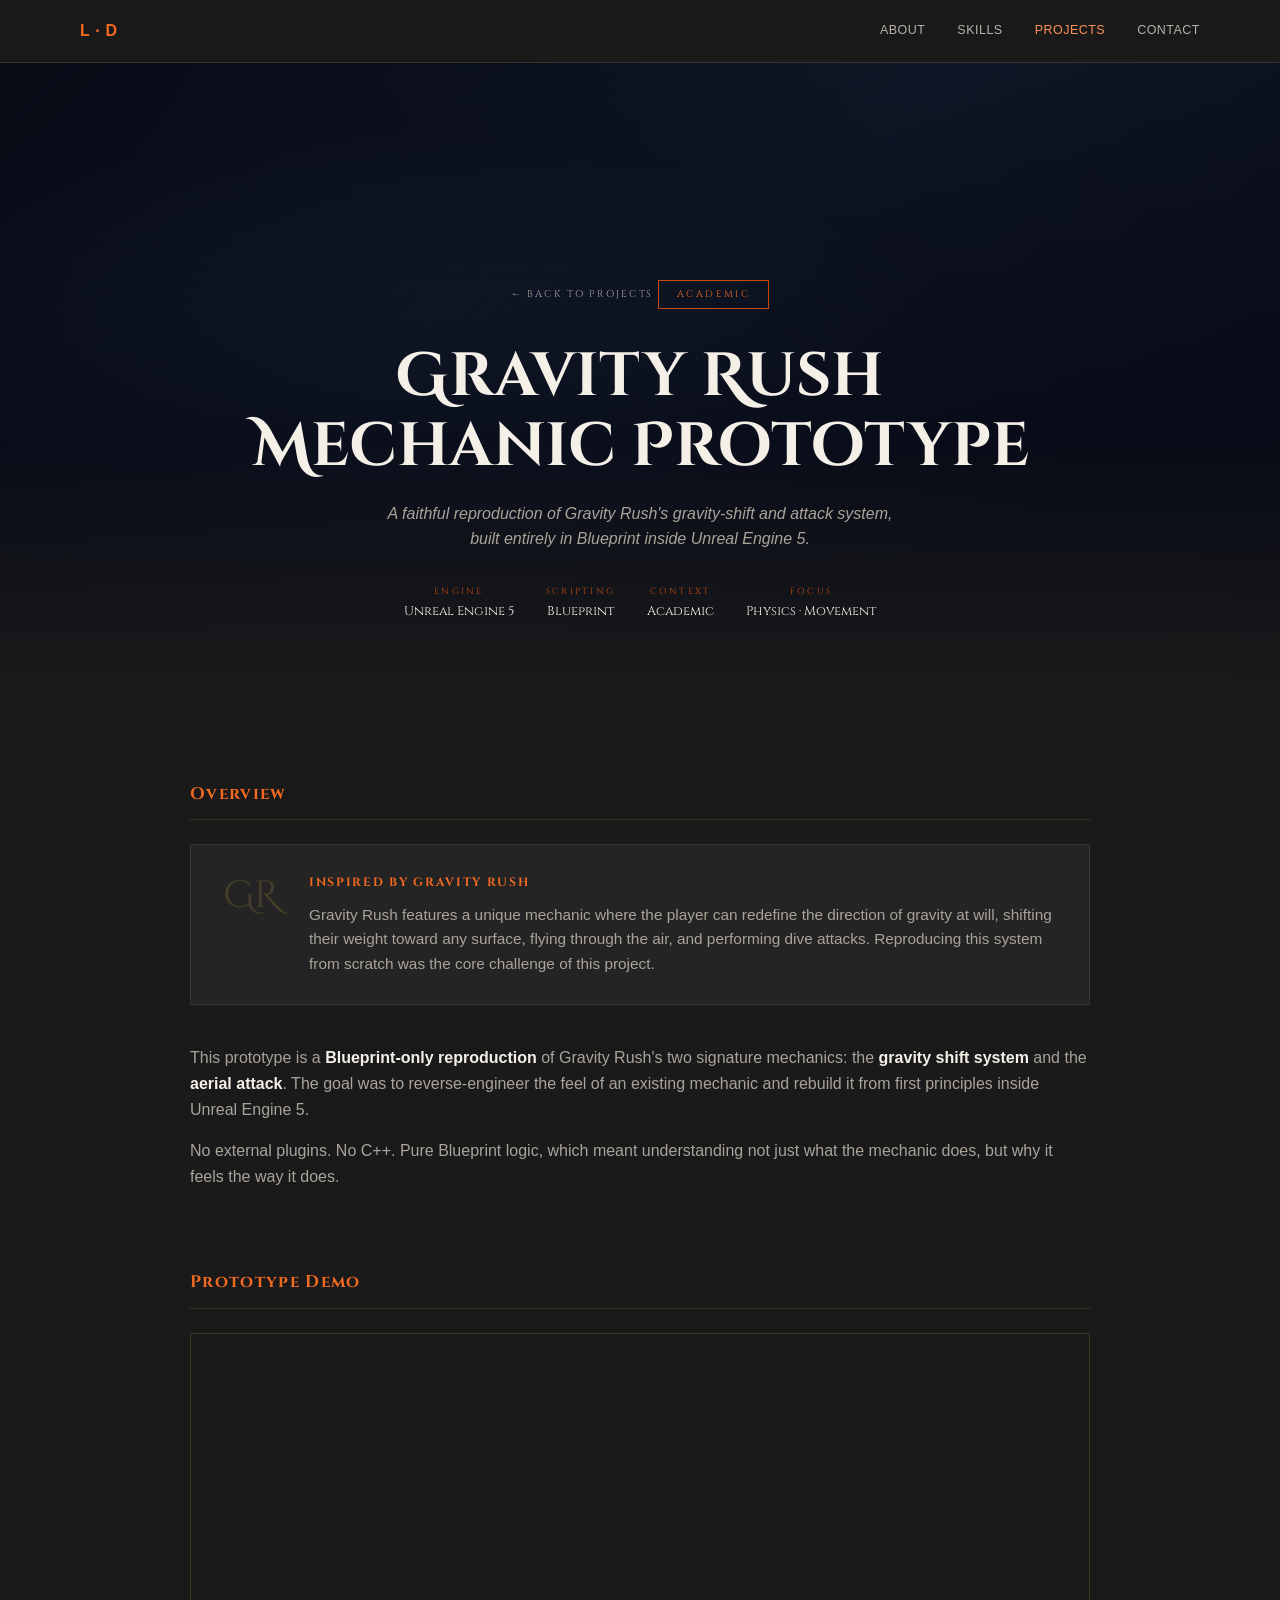
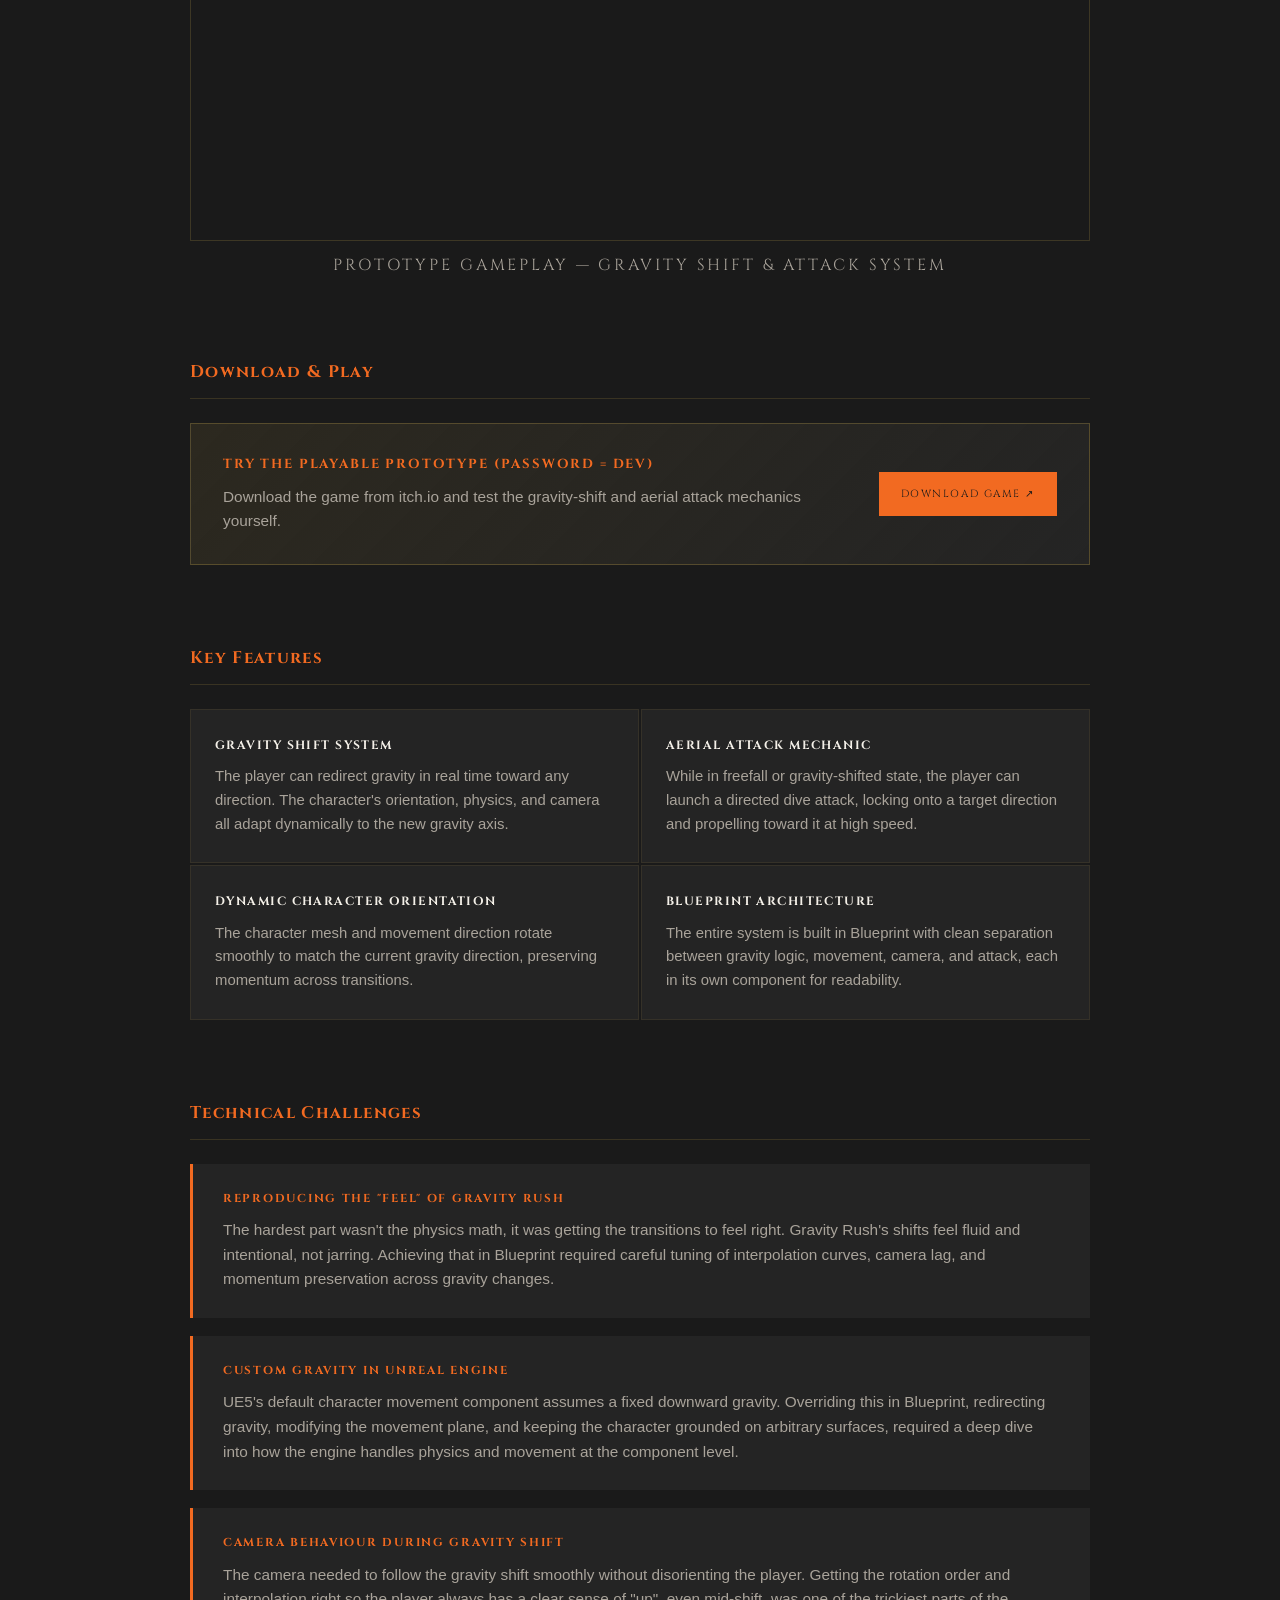
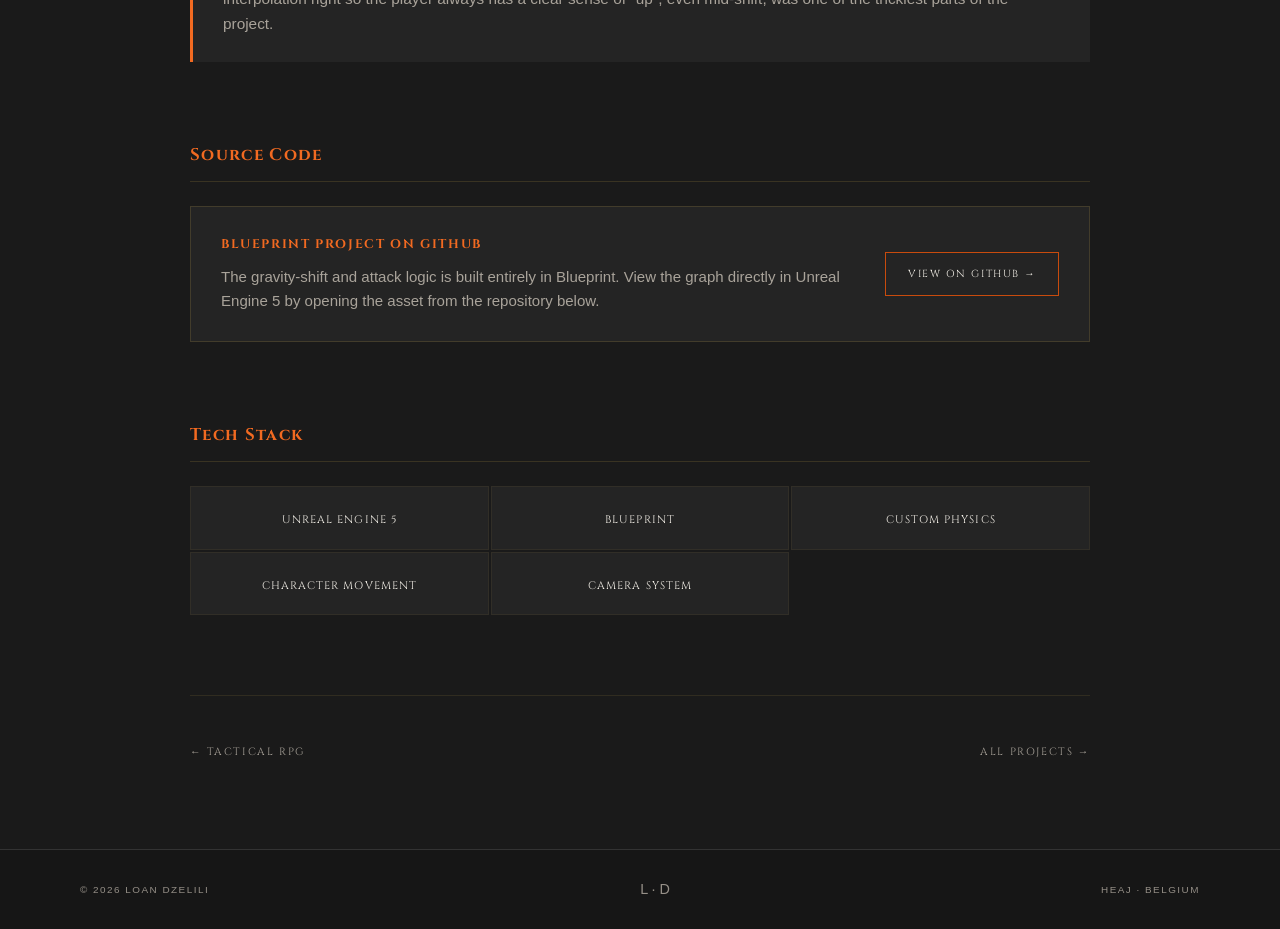
==== commit 973b2135: "Add files via upload" ====
--- a/gravity-prototype.html
+++ b/gravity-prototype.html
@@ -75,6 +75,14 @@
         .tech-item { background: var(--twilight-card); padding: 18px 20px; border: 1px solid rgba(201,168,76,0.08); text-align: center; }
         .tech-item span { font-family: 'Cinzel', serif; font-size: 0.68rem; letter-spacing: 0.1em; text-transform: uppercase; color: var(--text-main); }
 
+        /* SOURCE / REPO LINK */
+        .repo-block { display: flex; align-items: center; justify-content: space-between; gap: 28px; background: var(--twilight-card); border: 1px solid rgba(201,168,76,0.18); padding: 28px 30px; }
+        .repo-copy h3 { font-family: 'Cinzel', serif; font-size: 0.78rem; letter-spacing: 0.13em; text-transform: uppercase; color: var(--gold); margin-bottom: 10px; }
+        .repo-copy p { color: var(--text-muted); font-size: 0.94rem; margin: 0; }
+        .repo-button { display: inline-flex; align-items: center; justify-content: center; flex-shrink: 0; font-family: 'Cinzel', serif; font-size: 0.64rem; letter-spacing: 0.15em; text-transform: uppercase; color: var(--text-main); border: 1px solid var(--gold-dark); padding: 13px 22px; text-decoration: none; transition: 0.3s; }
+        .repo-button:hover { background: var(--gold); color: var(--twilight-deep); }
+        @media(max-width:900px){ .repo-block { flex-direction: column; align-items: flex-start; } }
+
         .proj-nav { display: flex; justify-content: space-between; align-items: center; border-top: 1px solid rgba(201,168,76,0.12); padding-top: 48px; margin-top: 60px; }
         .proj-nav a { font-family: 'Cinzel', serif; font-size: 0.66rem; letter-spacing: 0.15em; text-transform: uppercase; color: var(--text-muted); text-decoration: none; transition: color 0.3s; }
         .proj-nav a:hover { color: var(--gold); }
@@ -192,6 +200,17 @@
         </div>
 
         <div class="proj-section">
+            <h2>Source Code</h2>
+            <div class="repo-block">
+                <div class="repo-copy">
+                    <h3>Blueprint Project on GitHub</h3>
+                    <p>The gravity-shift and attack logic is built entirely in Blueprint. View the graph directly in Unreal Engine 5 by opening the asset from the repository below.</p>
+                </div>
+                <a class="repo-button" href="https://github.com/loan-gamedev/GravityRush-Prototype" target="_blank" rel="noopener noreferrer">View on GitHub &rarr;</a>
+            </div>
+        </div>
+
+        <div class="proj-section">
             <h2>Tech Stack</h2>
             <div class="tech-grid">
                 <div class="tech-item"><span>Unreal Engine 5</span></div>
